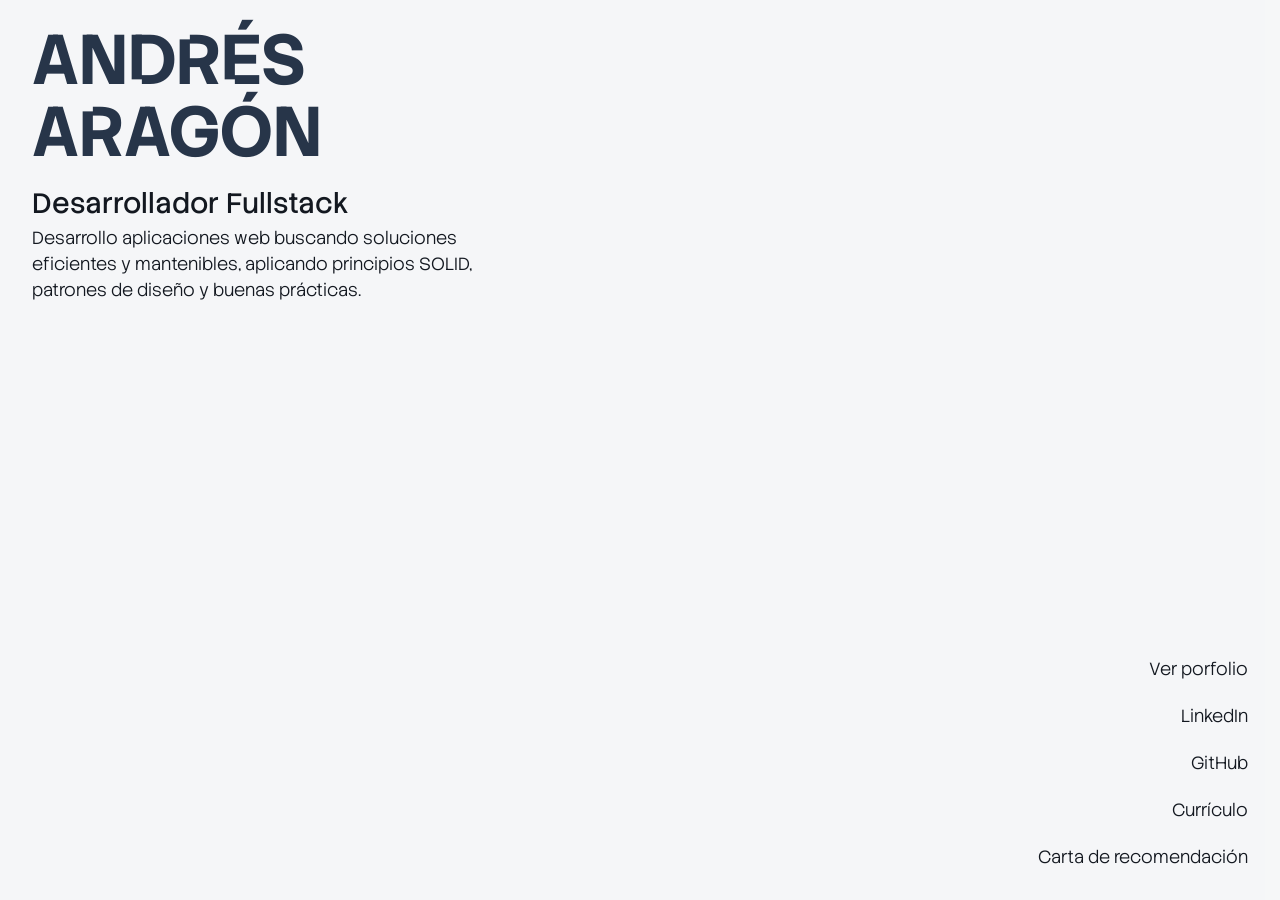
==== index.html @ 936cb52f "Actualización del porfolio - V3" ====
<!DOCTYPE html>
<html lang="en">

<head>
    <meta charset="UTF-8">
    <meta http-equiv="X-UA-Compatible" content="IE=edge">
    <meta name="viewport" content="width=device-width, initial-scale=1.0">

    <meta name="author" content="A. J. Aragón">
    <meta name="copyright" content="© 2026 A. J. Aragón">
    <meta name="robots" content="index, follow">

    <meta name="keywords"
        content="desarrollador web, programador, .NET, Laravel, Angular, fullstack, portfolio, proyectos web, JavaScript, TypeScript, HTML, CSS, aplicaciones web">

    <meta name="theme-color" content="#24e2cb">

    <meta name="description"
        content="Desarrollador de Aplicaciones Web especializado en .NET, Laravel y Angular. Estudiante de principios SOLID, patrones de diseño y buenas prácticas.">

    <meta name="mobile-web-app-capable" content="yes">
    <meta name="apple-mobile-web-app-capable" content="yes">
    <meta name="apple-mobile-web-app-status-bar-style" content="black-translucent">
    <meta name="apple-mobile-web-app-title" content="AJ Aragón - Porfolio">

    <link rel="stylesheet" href="/css/styles.css">
    <link rel="stylesheet" href="/css/index.css">

    <!-- fonts -->
    <!-- títulos: font-family: "Stack Sans Notch", sans-serif; -->
    <link rel="preconnect" href="https://fonts.googleapis.com">
    <link rel="preconnect" href="https://fonts.gstatic.com" crossorigin>
    <link href="https://fonts.googleapis.com/css2?family=Stack+Sans+Notch:wght@200..700&display=swap" rel="stylesheet">
    <!-- cuerpo: font-family: "Stack Sans Text", sans-serif; -->
    <link rel="preconnect" href="https://fonts.googleapis.com">
    <link rel="preconnect" href="https://fonts.gstatic.com" crossorigin>
    <link href="https://fonts.googleapis.com/css2?family=Stack+Sans+Text:wght@200..700&display=swap" rel="stylesheet">

    <link rel="icon" type="image/svg+xml"
        href="data:image/svg+xml,%3Csvg xmlns='http://www.w3.org/2000/svg' viewBox='0 0 100 100'%3E%3Cdefs%3E%3ClinearGradient id='g' x1='0' y1='0' x2='1' y2='0'%3E%3Cstop offset='50%25' stop-color='%23010a09'/%3E%3Cstop offset='50%25' stop-color='%2324e2cb'/%3E%3C/linearGradient%3E%3C/defs%3E%3Ccircle cx='50' cy='50' r='50' fill='url(%23g)'/%3E%3C/svg%3E">

    <title>AJ Aragón - Desarrollador Fullstack</title>

    <link rel="canonical" href="andresaragon.es">

    <style>
        @view-transition {
            navigation: auto;
        }
    </style>
</head>

<body>

    <canvas class="background-canvas" id="background-canvas" aria-hidden="true"></canvas>

    <div class="content-wrapper">
        <section class="section section-author">
            <h1 class="title">
                <span class="first-name">Andrés</span>
                <span class="last-name">Aragón</span>
            </h1>

            <div class="rol-description-container">
                <h2 class="subtitle-role">Desarrollador Fullstack</h2>
                <p class="description">
                    Desarrollo aplicaciones web buscando soluciones eficientes y mantenibles,
                    aplicando principios SOLID, patrones de diseño y buenas prácticas.
                </p>
            </div>
        </section>

        <section class="section section-works">
            <nav class="nav nav-portfolio" aria-label="nav-portfolio">
                <a class="nav-link" href="/porfolio.html">Ver porfolio</a>
            </nav>

            <nav class="nav nav-social-media" aria-label="nav-social-media">
                <a class="nav-link" href="https://www.linkedin.com/in/ajaragon/" target="_blank">LinkedIn</a>
                <a class="nav-link" href="https://github.com/andresaragonguerrero" target="_blank">GitHub</a>
            </nav>

            <nav class="nav nav-resources" aria-label="nav-resources">
                <a class="nav-link" href="/curriculo-impreso.html" target="_blank">Currículo</a>
                <a class="nav-link" href="/assets/carta-recomendación.pdf" target="_blank">Carta de recomendación</a>
            </nav>
        </section>
    </div>
    <script src="/js/main.js" fetchpriority="low" defer></script>
    <script src="/js/background.js" fetchpriority="low" defer></script>
</body>

</html>
---- css/styles.css ----
:root {
    --grid-columns: 20;
    --col-width: calc(100vw / var(--grid-columns));
    --header-columns: 1;
    --header-cols: var(--header-columns);
    --content-cols: calc(var(--grid-columns) - var(--header-columns));
    --content-grid: repeat(var(--content-cols), 1fr);

    --hero-shrink-distance: 80dvh;
    --hero-ascend-distance: 100dvh;
    --hero-final-scale: 0.5;

    --header-height-mobile: 3rem;

    --ff-primary: "Stack Sans Notch", sans-serif;
    --ff-secondary: "Stack Sans Text", sans-serif;

    --fs-display: clamp(2.25rem, 2rem + 3cqw, 4.5rem);
    --fs-title: clamp(1.4rem, 1.25rem + 1.5cqw, 2.5rem);
    --fs-title-sm: clamp(1rem, 0.82rem + 1.3cqw, 1.75rem);
    --fs-body: clamp(0.95rem, 0.9rem + 0.25cqw, 1.125rem);
    --fs-caption: clamp(0.75rem, 0.72rem + 0.15cqw, 0.875rem);

    --color-bg: hsl(210, 15%, 97%);
    --color-text: hsl(215, 25%, 10%);
    --color-border: hsla(215, 25%, 10%, 0.12);
    --color-accent: hsl(215, 30%, 22%);
    --blob-vivid-1: hsla(210, 15%, 75%, 0.30);
    --blob-vivid-2: hsla(215, 20%, 55%, 0.25);
    --blob-vivid-3: hsla(205, 10%, 85%, 0.35);

    --space-xs: 8px;
    --space-sm: 16px;
    --space-md: 24px;
    --space-lg: 32px;
    --space-xl: 48px;
    --space-2xl: 64px;
    --space-3xl: 96px;
}

* {
    margin: 0;
    padding: 0;
    box-sizing: border-box;
}

*,
*::before,
*::after {
    margin: 0;
    padding: 0;
    box-sizing: border-box;
}

html {
    scrollbar-gutter: stable;
    -webkit-text-size-adjust: 100%;
    text-size-adjust: 100%;

}


body {
    min-height: 100vh;
    display: grid;
    grid-template-columns: calc(var(--col-width) * var(--header-columns)) 1fr;
    background-color: var(--color-bg);
}

body.no-scroll {
    overflow: hidden;
}

#background-canvas {
    position: fixed;
    top: 0;
    left: 0;
    z-index: -1;
    pointer-events: none;
}

p {
    line-height: 1.5;
}

.main {
    position: relative;
    min-width: 0;
}

.u-fade-blur {
    opacity: 0;
    filter: blur(3px);
    transform: translateY(20px);
    transition:
        opacity 1.5s cubic-bezier(0.23, 1, 0.32, 1) .25s,
        filter 1.5s cubic-bezier(0.23, 1, 0.32, 1) .25s,
        transform 1.5s cubic-bezier(0.23, 1, 0.32, 1) .25s;
    will-change: opacity, filter, transform;
}

.projects__item.is-active .u-fade-blur,
.u-fade-blur.is-visible {
    opacity: 1 !important;
    filter: blur(0) !important;
    transform: translateY(0) !important;
}

.u-hover-slide-fill {
    overflow: hidden;
    position: relative;
    z-index: 1;
    display: inline-flex;
    justify-content: center;
    align-items: center;
    background-color: transparent;
    color: var(--color-accent);
    border: none;
    cursor: pointer;
    transition:
        color 1s cubic-bezier(0.23, 1, 0.32, 1),
        background-color 1s cubic-bezier(0.23, 1, 0.32, 1);
}

.u-hover-slide-fill:hover {
    background-color: var(--color-accent);
}

.u-hover-slide-fill:hover * {
    color: var(--color-bg);
}

/* Animaciones de las transiciones entre páginas*/
@view-transition {
    navigation: auto;
}

::view-transition-old(root) {
    animation: .6s cubic-bezier(0.23, 1, 0.32, 1) both page-exit;
}

::view-transition-new(root) {
    animation: .9s cubic-bezier(0.23, 1, 0.32, 1) .15s both page-enter;
}

@keyframes page-exit {
    to {
        opacity: 0;
        filter: blur(6px);
        transform: translateY(-24px) scale(0.98);
    }
}

@keyframes page-enter {
    from {
        opacity: 0;
        filter: blur(10px);
        transform: translateY(28px) scale(1.01);
    }
}

@media only screen and (max-width: 1400px) {
    :root {
        --header-columns: 0;
    }

    body {
        grid-template-columns: 1fr;
    }
}

@media only screen and (max-width: 1250px) {
    :root {
        --fs-display: clamp(1.75rem, 1.5rem + 2cqw, 3rem);
        --fs-title: clamp(1.1rem, 1rem + 1cqw, 1.75rem);
        --fs-title-sm: clamp(0.85rem, 0.78rem + 0.8cqw, 1.25rem);
        --fs-body: clamp(0.85rem, 0.8rem + 0.2cqw, 1rem);
        --fs-caption: clamp(0.65rem, 0.62rem + 0.12cqw, 0.75rem);
    }
}

@media only screen and (max-width: 650px) {
    :root {
        --fs-display: clamp(1.5rem, 1.3rem + 3cqw, 2.25rem);
        --fs-title: clamp(1rem, 0.9rem + 1.5cqw, 1.4rem);
        --fs-title-sm: clamp(0.8rem, 0.72rem + 1cqw, 1rem);
        --fs-body: clamp(0.8rem, 0.75rem + 0.15cqw, 0.95rem);
        --fs-caption: clamp(0.6rem, 0.58rem + 0.1cqw, 0.7rem);
    }
}
---- css/index.css ----
.background-canvas {
    position: fixed;
    top: 0;
    left: 0;
    z-index: -1;
}

.content-wrapper {
    height: 100vh;
    width: 100vw;

    position: relative;

    overflow: hidden;
}

.content-wrapper::after {
    content: "";

    position: absolute;
    top: 0;
    left: 0;
    z-index: -2;

    height: 100%;
    width: 100%;

    background-color: var(--color-bg);
    opacity: .6;
}

.section {
    min-height: 50vh;

    position: relative;
    padding: var(--space-lg);
    z-index: 1;
}

.section-author {
    display: flex;
    flex-direction: column;
    align-items: start;
    justify-content: start;
    gap: var(--space-md);

    animation: authorEnter 1.2s ease forwards;
}

.section-works {
    display: flex;
    flex-direction: column;
    align-items: end;
    justify-content: end;
    gap: var(--space-md);

    opacity: 0;
    animation: worksEnter 1s ease forwards;
    animation-delay: 0.6s;
}

.title {
    display: flex;
    flex-direction: column;
    align-items: flex-start;
    justify-content: flex-start;
    gap: var(--space-sm);
    font-family: var(--ff-primary);
    font-size: var(--fs-display);
    font-weight: bold;
    text-transform: uppercase;
    color: var(--color-accent);
    line-height: 0.8;
    animation: titleEnter 1.1s ease forwards, titleBreath 6s ease-in-out infinite;
    animation-delay: 0.1s, 2s;
}

.rol-description-container {
    display: flex;
    flex-direction: column;
    align-items: start;
    justify-content: center;
    gap: .25rem;
}

.subtitle-role {
    max-width: 40%;
    font-family: var(--ff-secondary);
    font-size: var(--fs-title-sm);
    font-weight: normal;
    color: var(--color-text);
    opacity: 0;
    animation: subtitleEnter 1s ease forwards;
    animation-delay: 0.25s;
}

.description {
    max-width: 40%;
    font-family: var(--ff-secondary);
    font-size: var(--fs-body);
    font-weight: lighter;
    color: var(--color-text);
    opacity: 0;
    animation: descEnter 1s ease forwards;
    animation-delay: 0.4s;
}

.nav {
    display: flex;
    flex-direction: column;
    justify-content: flex-end;
    align-items: flex-end;
    gap: var(--space-md);
}

.nav-link {
    position: relative;
    font-family: var(--ff-secondary);
    font-size: var(--fs-body);
    font-weight: lighter;
    color: var(--color-text);
    text-decoration: none;
    cursor: pointer;
    transition:
        transform 0.25s ease,
        opacity 0.25s ease,
        filter 0.25s ease;
}

.nav-link::after {
    content: "";
    height: 1px;
    width: 0;
    position: absolute;
    left: 0;
    bottom: -2px;
    z-index: -1;
    background-color: var(--color-accent);
    transition: all .2s ease-out;
}

.nav-link:hover::after {
    width: 100%;
}

@media (max-width: 1050px) {

    .corners::before,
    .corners::after {
        content: "";
        height: 8rem;
        width: 40vw;
    }

    .subtitle-rol {
        max-width: 60%;
    }

    .description {
        max-width: 60%;
    }
}

@media (max-width: 590px) {
    .section {
        height: auto;
        padding: var(--space-md);
    }

    .subtitle-rol {
        max-width: 80%;
    }

    .description {
        max-width: 80%;
    }

    .nav-resources .nav-link:nth-child(3) {
        display: block;
    }

    .nav-link {
        font-size: 16px;
    }
}

@media (max-width: 270px) {

    .corners::before,
    .corners::after {
        content: "";
        height: 20vh;
        width: 30vw;
    }

    .subtitle-rol {
        max-width: 80%;
    }

    .description {
        max-width: 80%;
    }
}

@media (max-width: 270px) {
    .corners::before {
        top: var(--space-sm);
        left: var(--space-sm);
    }

    .corners::after {
        bottom: var(--space-sm);
        right: var(--space-sm);
    }

    .section {
        padding: var(--space-md);
    }

    .title {
        max-width: 90%;
    }

    .subtitle-rol {
        max-width: 90%;
    }

    .description {
        max-width: 90%;
    }
}

@keyframes bgBreath {
    0% {
        transform: scale(1);
    }

    50% {
        transform: scale(1.03);
    }

    100% {
        transform: scale(1);
    }
}

@keyframes authorEnter {
    from {
        opacity: 0;
        transform: translateY(14px);
    }

    to {
        opacity: 1;
        transform: translateY(0);
    }
}

@keyframes titleEnter {
    from {
        opacity: 0;
        transform: translateY(8px);
    }

    to {
        opacity: 1;
        transform: translateY(0);
    }
}

@keyframes titleBreath {
    0% {
        transform: translateY(0);
    }

    50% {
        transform: translateY(-1px);
    }

    100% {
        transform: translateY(0);
    }
}

@keyframes subtitleEnter {
    from {
        opacity: 0;
        transform: translateY(6px);
    }

    to {
        opacity: 1;
        transform: translateY(0);
    }
}

@keyframes descEnter {
    from {
        opacity: 0;
        transform: translateY(6px);
    }

    to {
        opacity: 1;
        transform: translateY(0);
    }
}

@keyframes worksEnter {
    from {
        opacity: 0;
        transform: translateY(10px);
    }

    to {
        opacity: 1;
        transform: translateY(0);
    }
}
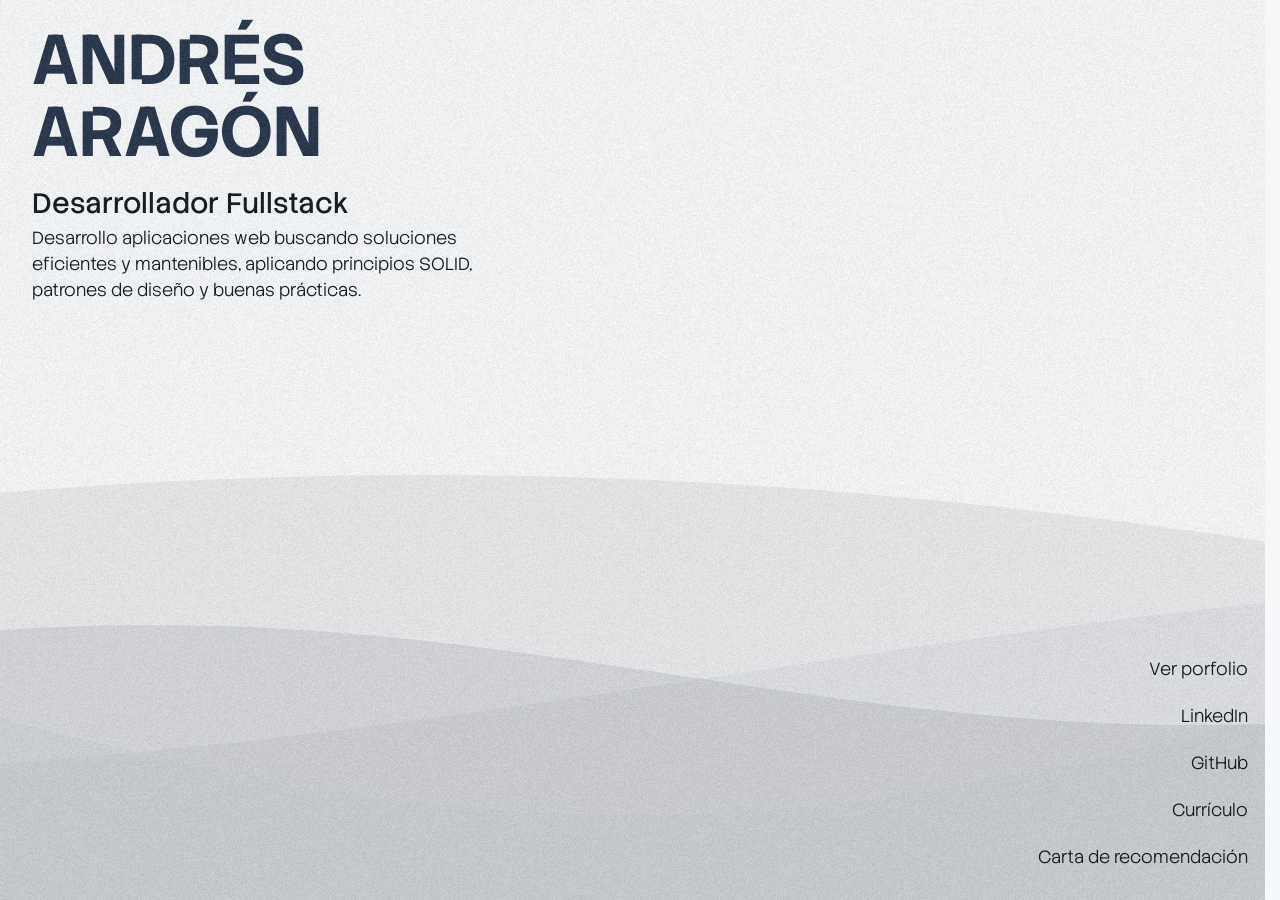
==== commit fa69eea0: "Se añadieron las refactorizaciones" ====
--- a/index.html
+++ b/index.html
@@ -88,6 +88,7 @@
     </div>
     <script src="/js/main.js" fetchpriority="low" defer></script>
     <script src="/js/background.js" fetchpriority="low" defer></script>
+    <script src="/js/noise.js" fetchpriority="low" defer></script>
 </body>
 
-</html>+</html>
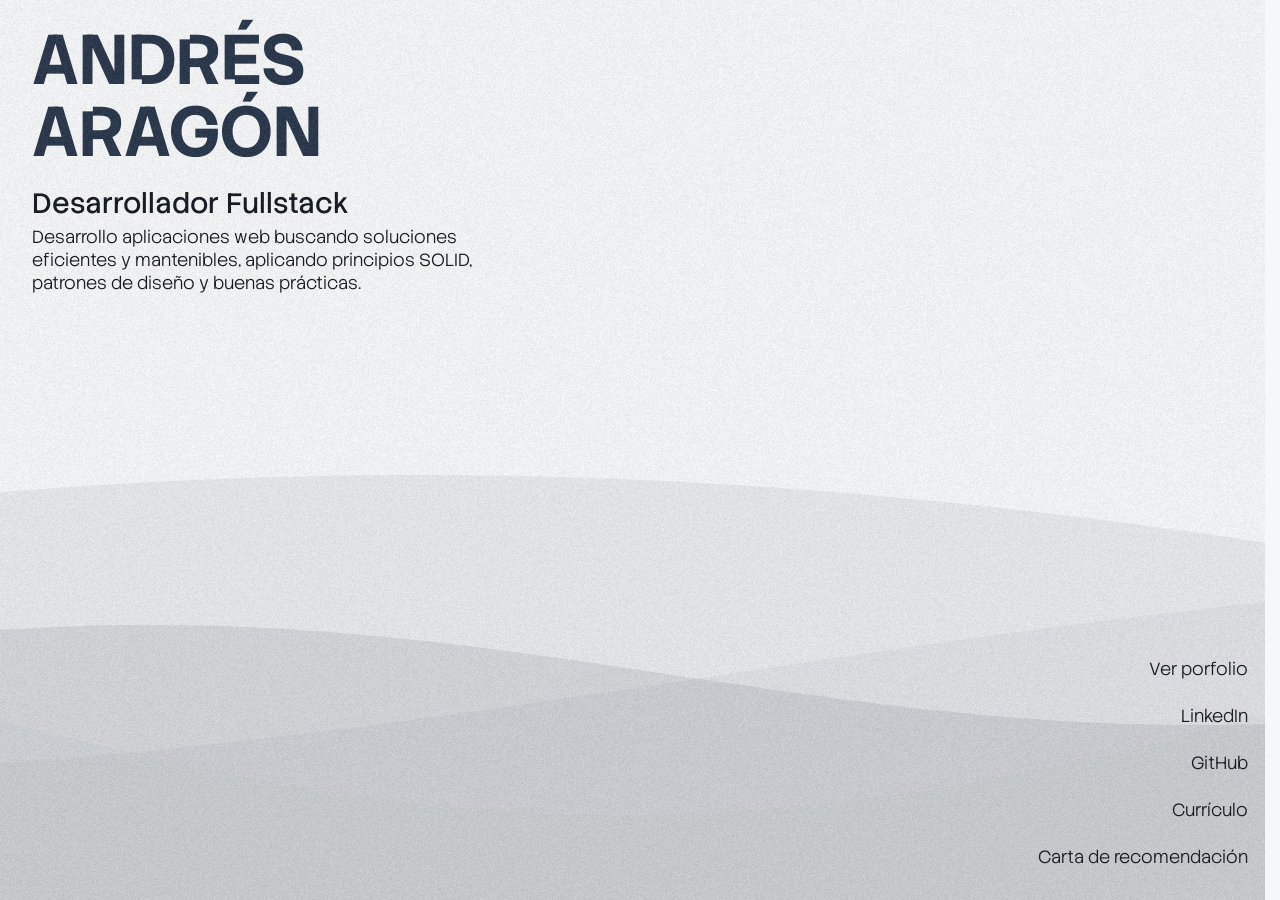
==== commit 052637b1: "Actualización de los metadatos" ====
--- a/index.html
+++ b/index.html
@@ -13,7 +13,7 @@
     <meta name="keywords"
         content="desarrollador web, programador, .NET, Laravel, Angular, fullstack, portfolio, proyectos web, JavaScript, TypeScript, HTML, CSS, aplicaciones web">
 
-    <meta name="theme-color" content="#24e2cb">
+    <meta name="theme-color" content="hsl(215, 30%, 22%)">
 
     <meta name="description"
         content="Desarrollador de Aplicaciones Web especializado en .NET, Laravel y Angular. Estudiante de principios SOLID, patrones de diseño y buenas prácticas.">
@@ -82,6 +82,7 @@
 
             <nav class="nav nav-resources" aria-label="nav-resources">
                 <a class="nav-link" href="/curriculo-impreso.html" target="_blank">Currículo</a>
+                <!-- <a class="nav-link" href="/firma.html" target="_blank">Firma</a> -->
                 <a class="nav-link" href="/assets/carta-recomendación.pdf" target="_blank">Carta de recomendación</a>
             </nav>
         </section>
@@ -91,4 +92,4 @@
     <script src="/js/noise.js" fetchpriority="low" defer></script>
 </body>
 
-</html>
+</html>
--- a/css/styles.css
+++ b/css/styles.css
@@ -6,8 +6,8 @@
     --content-cols: calc(var(--grid-columns) - var(--header-columns));
     --content-grid: repeat(var(--content-cols), 1fr);
 
-    --hero-shrink-distance: 80dvh;
-    --hero-ascend-distance: 100dvh;
+    --hero-shrink-distance: 45dvh;
+    --hero-ascend-distance: 60dvh;
     --hero-final-scale: 0.5;
 
     --header-height-mobile: 3rem;
@@ -52,13 +52,16 @@
     box-sizing: border-box;
 }
 
+html,
+body {
+    overscroll-behavior-y: none;
+}
+
 html {
     scrollbar-gutter: stable;
     -webkit-text-size-adjust: 100%;
     text-size-adjust: 100%;
-
 }
-
 
 body {
     min-height: 100vh;
@@ -79,10 +82,6 @@
     pointer-events: none;
 }
 
-p {
-    line-height: 1.5;
-}
-
 .main {
     position: relative;
     min-width: 0;
@@ -96,7 +95,8 @@
         opacity 1.5s cubic-bezier(0.23, 1, 0.32, 1) .25s,
         filter 1.5s cubic-bezier(0.23, 1, 0.32, 1) .25s,
         transform 1.5s cubic-bezier(0.23, 1, 0.32, 1) .25s;
-    will-change: opacity, filter, transform;
+    /* will-change: opacity, filter, transform; */
+    will-change: opacity, transform;
 }
 
 .projects__item.is-active .u-fade-blur,
